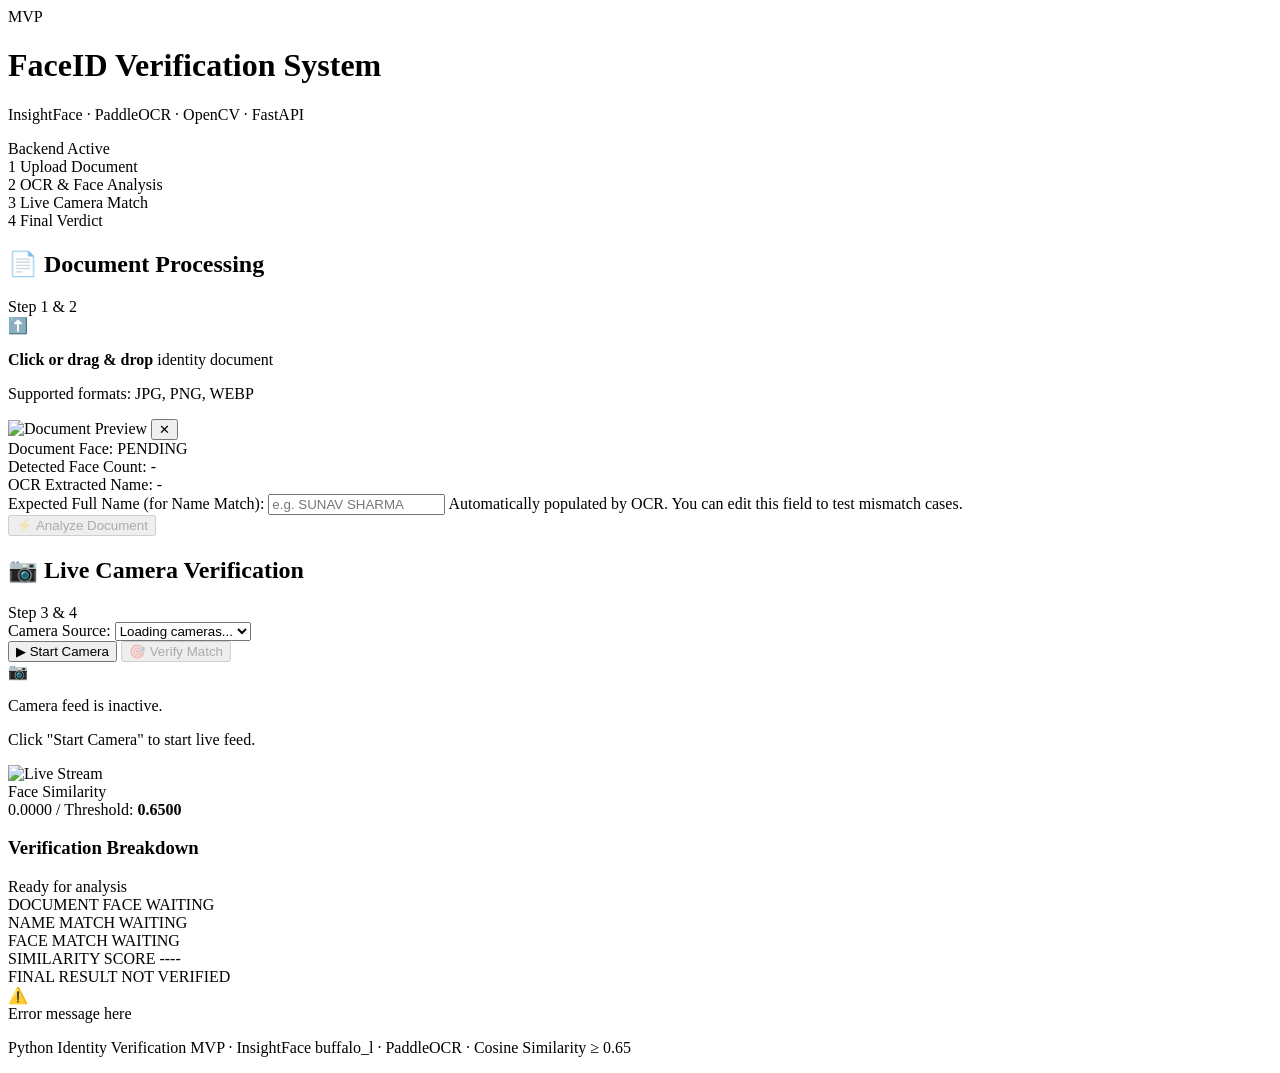
==== app/static/index.html @ c03f95b7 "Initial Commit" ====
<!DOCTYPE html>
<html lang="en">
<head>
    <meta charset="UTF-8">
    <meta name="viewport" content="width=device-width, initial-scale=1.0">
    <title>Identity Verification System | Python MVP</title>
    <link rel="preconnect" href="https://fonts.googleapis.com">
    <link rel="preconnect" href="https://fonts.gstatic.com" crossorigin>
    <link href="https://fonts.googleapis.com/css2?family=Plus+Jakarta+Sans:wght@400;500;600;700;800&family=JetBrains+Mono:wght@400;600;700&display=swap" rel="stylesheet">
    <link rel="stylesheet" href="/static/style.css">
</head>
<body>
    <header class="app-header">
        <div class="header-container">
            <div class="brand">
                <div class="brand-badge">MVP</div>
                <div class="brand-info">
                    <h1>FaceID Verification System</h1>
                    <p>InsightFace &middot; PaddleOCR &middot; OpenCV &middot; FastAPI</p>
                </div>
            </div>
            <div class="header-actions">
                <div class="system-status">
                    <span class="status-dot"></span>
                    <span id="system-status-text">Backend Active</span>
                </div>
            </div>
        </div>
    </header>

    <main class="main-container">
        <!-- TOP WORKFLOW BAR -->
        <div class="workflow-steps">
            <div class="step-badge active" id="step-1-badge">
                <span class="step-num">1</span>
                <span class="step-title">Upload Document</span>
            </div>
            <div class="step-divider"></div>
            <div class="step-badge" id="step-2-badge">
                <span class="step-num">2</span>
                <span class="step-title">OCR & Face Analysis</span>
            </div>
            <div class="step-divider"></div>
            <div class="step-badge" id="step-3-badge">
                <span class="step-num">3</span>
                <span class="step-title">Live Camera Match</span>
            </div>
            <div class="step-divider"></div>
            <div class="step-badge" id="step-4-badge">
                <span class="step-num">4</span>
                <span class="step-title">Final Verdict</span>
            </div>
        </div>

        <div class="grid-layout">
            <!-- LEFT PANEL: DOCUMENT UPLOAD & EXTRACTION -->
            <section class="card panel-left">
                <div class="card-header">
                    <h2><span class="icon">📄</span> Document Processing</h2>
                    <span class="sub-label">Step 1 & 2</span>
                </div>

                <div class="dropzone" id="dropzone">
                    <input type="file" id="document-input" accept="image/jpeg,image/png,image/webp" hidden>
                    <div class="dropzone-content" id="dropzone-placeholder">
                        <div class="upload-icon">⬆️</div>
                        <p class="dropzone-main-text"><strong>Click or drag & drop</strong> identity document</p>
                        <p class="dropzone-sub-text">Supported formats: JPG, PNG, WEBP</p>
                    </div>
                    <div class="document-preview-container hidden" id="preview-container">
                        <img id="document-preview-img" src="" alt="Document Preview">
                        <button type="button" class="btn-clear" id="btn-clear-doc" title="Remove image">✕</button>
                    </div>
                </div>

                <div class="analysis-status-box hidden" id="doc-analysis-box">
                    <div class="status-row">
                        <span class="status-label">Document Face:</span>
                        <span class="badge" id="badge-doc-face">PENDING</span>
                    </div>
                    <div class="status-row">
                        <span class="status-label">Detected Face Count:</span>
                        <span class="value-mono" id="doc-face-count">-</span>
                    </div>
                    <div class="status-row">
                        <span class="status-label">OCR Extracted Name:</span>
                        <span class="value-mono" id="doc-ocr-name">-</span>
                    </div>
                </div>

                <div class="input-group">
                    <label for="expected-name-input">Expected Full Name (for Name Match):</label>
                    <input type="text" id="expected-name-input" placeholder="e.g. SUNAV SHARMA" spellcheck="false">
                    <span class="input-hint">Automatically populated by OCR. You can edit this field to test mismatch cases.</span>
                </div>

                <button class="btn btn-primary" id="btn-analyze" disabled>
                    <span>⚡ Analyze Document</span>
                </button>
            </section>

            <!-- RIGHT PANEL: LIVE CAMERA & VERIFICATION -->
            <section class="card panel-right">
                <div class="card-header">
                    <h2><span class="icon">📷</span> Live Camera Verification</h2>
                    <span class="sub-label">Step 3 & 4</span>
                </div>

                <div class="camera-controls">
                    <div class="camera-select-wrapper">
                        <label for="camera-select">Camera Source:</label>
                        <select id="camera-select">
                            <option value="0">Loading cameras...</option>
                        </select>
                    </div>
                    <div class="camera-btn-group">
                        <button class="btn btn-secondary" id="btn-toggle-cam">
                            <span id="cam-toggle-icon">▶</span> <span id="cam-toggle-text">Start Camera</span>
                        </button>
                        <button class="btn btn-primary" id="btn-verify-now" disabled>
                            <span>🎯 Verify Match</span>
                        </button>
                    </div>
                </div>

                <div class="camera-view-container">
                    <div class="camera-placeholder" id="camera-placeholder">
                        <div class="camera-off-icon">📷</div>
                        <p>Camera feed is inactive.</p>
                        <p class="sub">Click "Start Camera" to start live feed.</p>
                    </div>
                    <img id="live-stream-img" class="camera-feed hidden" src="" alt="Live Stream">
                </div>

                <!-- LIVE METRICS BAR -->
                <div class="live-metrics-bar">
                    <div class="metric-item">
                        <span class="metric-title">Face Similarity</span>
                        <div class="metric-value-row">
                            <span class="metric-val" id="val-sim-score">0.0000</span>
                            <span class="metric-target">/ Threshold: <strong id="val-threshold">0.6500</strong></span>
                        </div>
                        <div class="progress-bar">
                            <div class="progress-fill" id="sim-progress-fill" style="width: 0%;"></div>
                        </div>
                    </div>
                </div>
            </section>
        </div>

        <!-- BOTTOM DECISION SUMMARY BAR -->
        <section class="card result-card" id="result-summary-card">
            <div class="result-header">
                <h3>Verification Breakdown</h3>
                <span class="result-timestamp" id="result-timestamp">Ready for analysis</span>
            </div>

            <div class="decision-grid">
                <div class="decision-box" id="box-doc-face">
                    <span class="decision-label">DOCUMENT FACE</span>
                    <span class="decision-status" id="res-doc-face">WAITING</span>
                </div>
                <div class="decision-box" id="box-name">
                    <span class="decision-label">NAME MATCH</span>
                    <span class="decision-status" id="res-name-match">WAITING</span>
                </div>
                <div class="decision-box" id="box-face">
                    <span class="decision-label">FACE MATCH</span>
                    <span class="decision-status" id="res-face-match">WAITING</span>
                </div>
                <div class="decision-box" id="box-sim">
                    <span class="decision-label">SIMILARITY SCORE</span>
                    <span class="decision-score" id="res-sim-score">----</span>
                </div>
                <div class="decision-box final-box" id="box-final">
                    <span class="decision-label">FINAL RESULT</span>
                    <span class="decision-status final-status" id="res-final-verdict">NOT VERIFIED</span>
                </div>
            </div>

            <div class="error-banner hidden" id="error-banner">
                <span class="error-icon">⚠️</span>
                <div class="error-text" id="error-banner-text">Error message here</div>
            </div>
        </section>
    </main>

    <footer class="app-footer">
        <p>Python Identity Verification MVP &middot; InsightFace buffalo_l &middot; PaddleOCR &middot; Cosine Similarity &ge; 0.65</p>
    </footer>

    <script src="/static/app.js"></script>
</body>
</html>
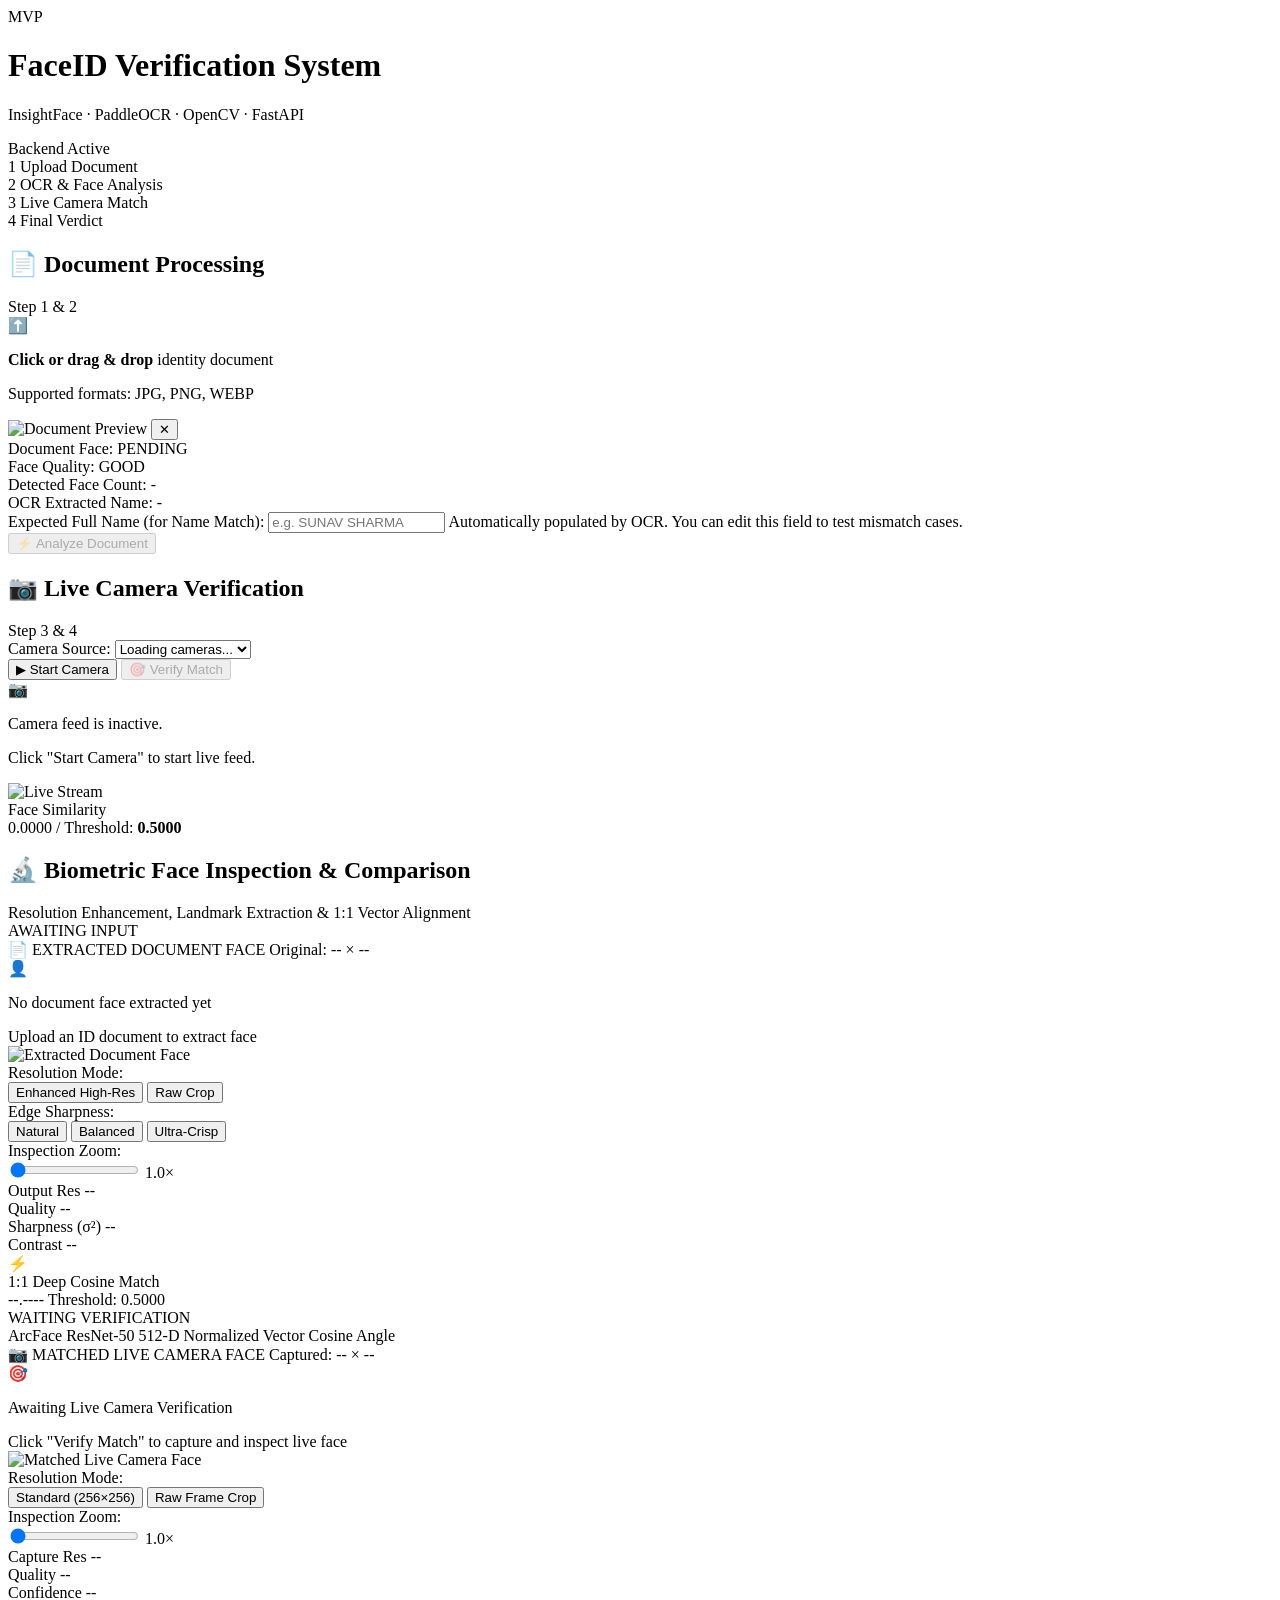
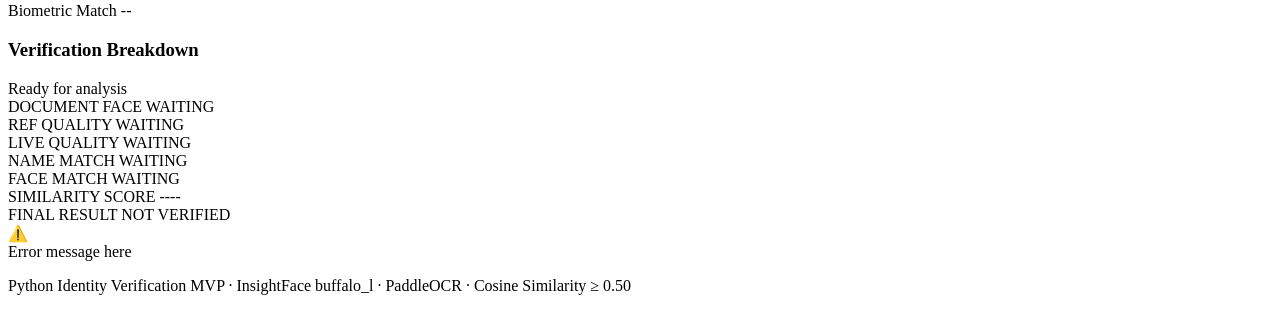
==== commit 31b946d9: "Added face extraction and comparision constraints" ====
--- a/app/static/index.html
+++ b/app/static/index.html
@@ -79,6 +79,10 @@
                         <span class="badge" id="badge-doc-face">PENDING</span>
                     </div>
                     <div class="status-row">
+                        <span class="status-label">Face Quality:</span>
+                        <span class="badge" id="badge-doc-quality">GOOD</span>
+                    </div>
+                    <div class="status-row">
                         <span class="status-label">Detected Face Count:</span>
                         <span class="value-mono" id="doc-face-count">-</span>
                     </div>
@@ -138,7 +142,7 @@
                         <span class="metric-title">Face Similarity</span>
                         <div class="metric-value-row">
                             <span class="metric-val" id="val-sim-score">0.0000</span>
-                            <span class="metric-target">/ Threshold: <strong id="val-threshold">0.6500</strong></span>
+                            <span class="metric-target">/ Threshold: <strong id="val-threshold">0.5000</strong></span>
                         </div>
                         <div class="progress-bar">
                             <div class="progress-fill" id="sim-progress-fill" style="width: 0%;"></div>
@@ -147,6 +151,174 @@
                 </div>
             </section>
         </div>
+
+        <!-- BIOMETRIC FACE COMPARISON & RESOLUTION INSPECTION SECTION -->
+        <section class="card biometric-comparison-card" id="biometric-comparison-card">
+            <div class="card-header">
+                <div class="header-left">
+                    <h2><span class="icon">🔬</span> Biometric Face Inspection & Comparison</h2>
+                    <span class="sub-label">Resolution Enhancement, Landmark Extraction & 1:1 Vector Alignment</span>
+                </div>
+                <div class="header-right">
+                    <span class="badge" id="badge-comparison-status">AWAITING INPUT</span>
+                </div>
+            </div>
+
+            <div class="biometric-grid">
+                <!-- EXTRACTED DOCUMENT FACE PANEL -->
+                <div class="face-inspect-box" id="doc-face-inspect-box">
+                    <div class="box-top-bar">
+                        <span class="face-source-tag doc-tag">📄 EXTRACTED DOCUMENT FACE</span>
+                        <span class="resolution-tag" id="doc-res-tag">Original: -- &times; --</span>
+                    </div>
+
+                    <div class="hud-viewport-wrapper">
+                        <div class="hud-corner top-left"></div>
+                        <div class="hud-corner top-right"></div>
+                        <div class="hud-corner bottom-left"></div>
+                        <div class="hud-corner bottom-right"></div>
+                        <div class="hud-scan-line" id="doc-hud-scanline"></div>
+
+                        <div class="hud-viewport" id="doc-hud-viewport">
+                            <div class="hud-empty-state" id="doc-face-empty">
+                                <div class="empty-icon">👤</div>
+                                <p>No document face extracted yet</p>
+                                <span class="sub">Upload an ID document to extract face</span>
+                            </div>
+                            <img id="doc-face-img" class="face-display-img hidden" src="" alt="Extracted Document Face">
+                        </div>
+                    </div>
+
+                    <!-- RESOLUTION ADJUSTMENT & ENHANCEMENT CONTROLS -->
+                    <div class="face-controls-panel">
+                        <div class="control-row">
+                            <span class="ctrl-label">Resolution Mode:</span>
+                            <div class="btn-toggle-group">
+                                <button type="button" class="btn-toggle active" id="btn-mode-enhanced" title="Lanczos-4 upscaled with edge-preserving noise filter">Enhanced High-Res</button>
+                                <button type="button" class="btn-toggle" id="btn-mode-raw" title="Raw unscaled crop from document scan">Raw Crop</button>
+                            </div>
+                        </div>
+
+                        <div class="control-row">
+                            <span class="ctrl-label">Edge Sharpness:</span>
+                            <div class="btn-toggle-group">
+                                <button type="button" class="btn-toggle-sm" data-sharpness="soft" id="btn-sharp-soft">Natural</button>
+                                <button type="button" class="btn-toggle-sm active" data-sharpness="balanced" id="btn-sharp-balanced">Balanced</button>
+                                <button type="button" class="btn-toggle-sm" data-sharpness="crisp" id="btn-sharp-crisp">Ultra-Crisp</button>
+                            </div>
+                        </div>
+
+                        <div class="control-row">
+                            <span class="ctrl-label">Inspection Zoom:</span>
+                            <div class="zoom-slider-wrapper">
+                                <input type="range" id="doc-zoom-slider" min="100" max="250" value="100" step="10">
+                                <span class="zoom-value" id="doc-zoom-val">1.0&times;</span>
+                            </div>
+                        </div>
+
+                        <div class="face-meta-grid" id="doc-face-meta">
+                            <div class="meta-item">
+                                <span class="meta-label">Output Res</span>
+                                <span class="meta-val" id="doc-meta-outres">--</span>
+                            </div>
+                            <div class="meta-item">
+                                <span class="meta-label">Quality</span>
+                                <span class="meta-val" id="doc-meta-quality">--</span>
+                            </div>
+                            <div class="meta-item">
+                                <span class="meta-label">Sharpness (σ²)</span>
+                                <span class="meta-val" id="doc-meta-sharpness">--</span>
+                            </div>
+                            <div class="meta-item">
+                                <span class="meta-label">Contrast</span>
+                                <span class="meta-val" id="doc-meta-contrast">--</span>
+                            </div>
+                        </div>
+                    </div>
+                </div>
+
+                <!-- CENTER BIOMETRIC COMPARISON BRIDGE -->
+                <div class="biometric-bridge" id="biometric-bridge">
+                    <div class="bridge-icon-wrapper">
+                        <div class="biometric-circle" id="bridge-circle">
+                            <span class="bridge-icon">⚡</span>
+                        </div>
+                        <div class="pulse-ring"></div>
+                    </div>
+                    <div class="bridge-details">
+                        <span class="bridge-title">1:1 Deep Cosine Match</span>
+                        <div class="bridge-score-box">
+                            <span class="bridge-score" id="bridge-sim-score">--.----</span>
+                            <span class="bridge-thresh" id="bridge-thresh-val">Threshold: 0.5000</span>
+                        </div>
+                        <div class="bridge-status-pill" id="bridge-status-pill">WAITING VERIFICATION</div>
+                        <span class="bridge-subtext">ArcFace ResNet-50 512-D Normalized Vector Cosine Angle</span>
+                    </div>
+                </div>
+
+                <!-- MATCHED LIVE CAMERA FACE PANEL -->
+                <div class="face-inspect-box" id="live-face-inspect-box">
+                    <div class="box-top-bar">
+                        <span class="face-source-tag live-tag">📷 MATCHED LIVE CAMERA FACE</span>
+                        <span class="resolution-tag" id="live-res-tag">Captured: -- &times; --</span>
+                    </div>
+
+                    <div class="hud-viewport-wrapper">
+                        <div class="hud-corner top-left"></div>
+                        <div class="hud-corner top-right"></div>
+                        <div class="hud-corner bottom-left"></div>
+                        <div class="hud-corner bottom-right"></div>
+                        <div class="hud-scan-line" id="live-hud-scanline"></div>
+
+                        <div class="hud-viewport" id="live-hud-viewport">
+                            <div class="hud-empty-state" id="live-face-empty">
+                                <div class="empty-icon">🎯</div>
+                                <p>Awaiting Live Camera Verification</p>
+                                <span class="sub">Click "Verify Match" to capture and inspect live face</span>
+                            </div>
+                            <img id="live-face-img" class="face-display-img hidden" src="" alt="Matched Live Camera Face">
+                        </div>
+                    </div>
+
+                    <div class="face-controls-panel">
+                        <div class="control-row">
+                            <span class="ctrl-label">Resolution Mode:</span>
+                            <div class="btn-toggle-group">
+                                <button type="button" class="btn-toggle active" id="btn-live-mode-enhanced">Standard (256×256)</button>
+                                <button type="button" class="btn-toggle" id="btn-live-mode-raw">Raw Frame Crop</button>
+                            </div>
+                        </div>
+
+                        <div class="control-row">
+                            <span class="ctrl-label">Inspection Zoom:</span>
+                            <div class="zoom-slider-wrapper">
+                                <input type="range" id="live-zoom-slider" min="100" max="250" value="100" step="10">
+                                <span class="zoom-value" id="live-zoom-val">1.0&times;</span>
+                            </div>
+                        </div>
+
+                        <div class="face-meta-grid" id="live-face-meta">
+                            <div class="meta-item">
+                                <span class="meta-label">Capture Res</span>
+                                <span class="meta-val" id="live-meta-outres">--</span>
+                            </div>
+                            <div class="meta-item">
+                                <span class="meta-label">Quality</span>
+                                <span class="meta-val" id="live-meta-quality">--</span>
+                            </div>
+                            <div class="meta-item">
+                                <span class="meta-label">Confidence</span>
+                                <span class="meta-val" id="live-meta-conf">--</span>
+                            </div>
+                            <div class="meta-item">
+                                <span class="meta-label">Biometric Match</span>
+                                <span class="meta-val" id="live-meta-match">--</span>
+                            </div>
+                        </div>
+                    </div>
+                </div>
+            </div>
+        </section>
 
         <!-- BOTTOM DECISION SUMMARY BAR -->
         <section class="card result-card" id="result-summary-card">
@@ -160,6 +332,14 @@
                     <span class="decision-label">DOCUMENT FACE</span>
                     <span class="decision-status" id="res-doc-face">WAITING</span>
                 </div>
+                <div class="decision-box" id="box-quality">
+                    <span class="decision-label">REF QUALITY</span>
+                    <span class="decision-status" id="res-doc-quality">WAITING</span>
+                </div>
+                <div class="decision-box" id="box-live-quality">
+                    <span class="decision-label">LIVE QUALITY</span>
+                    <span class="decision-status" id="res-live-quality">WAITING</span>
+                </div>
                 <div class="decision-box" id="box-name">
                     <span class="decision-label">NAME MATCH</span>
                     <span class="decision-status" id="res-name-match">WAITING</span>
@@ -186,7 +366,7 @@
     </main>
 
     <footer class="app-footer">
-        <p>Python Identity Verification MVP &middot; InsightFace buffalo_l &middot; PaddleOCR &middot; Cosine Similarity &ge; 0.65</p>
+        <p>Python Identity Verification MVP &middot; InsightFace buffalo_l &middot; PaddleOCR &middot; Cosine Similarity &ge; 0.50</p>
     </footer>
 
     <script src="/static/app.js"></script>
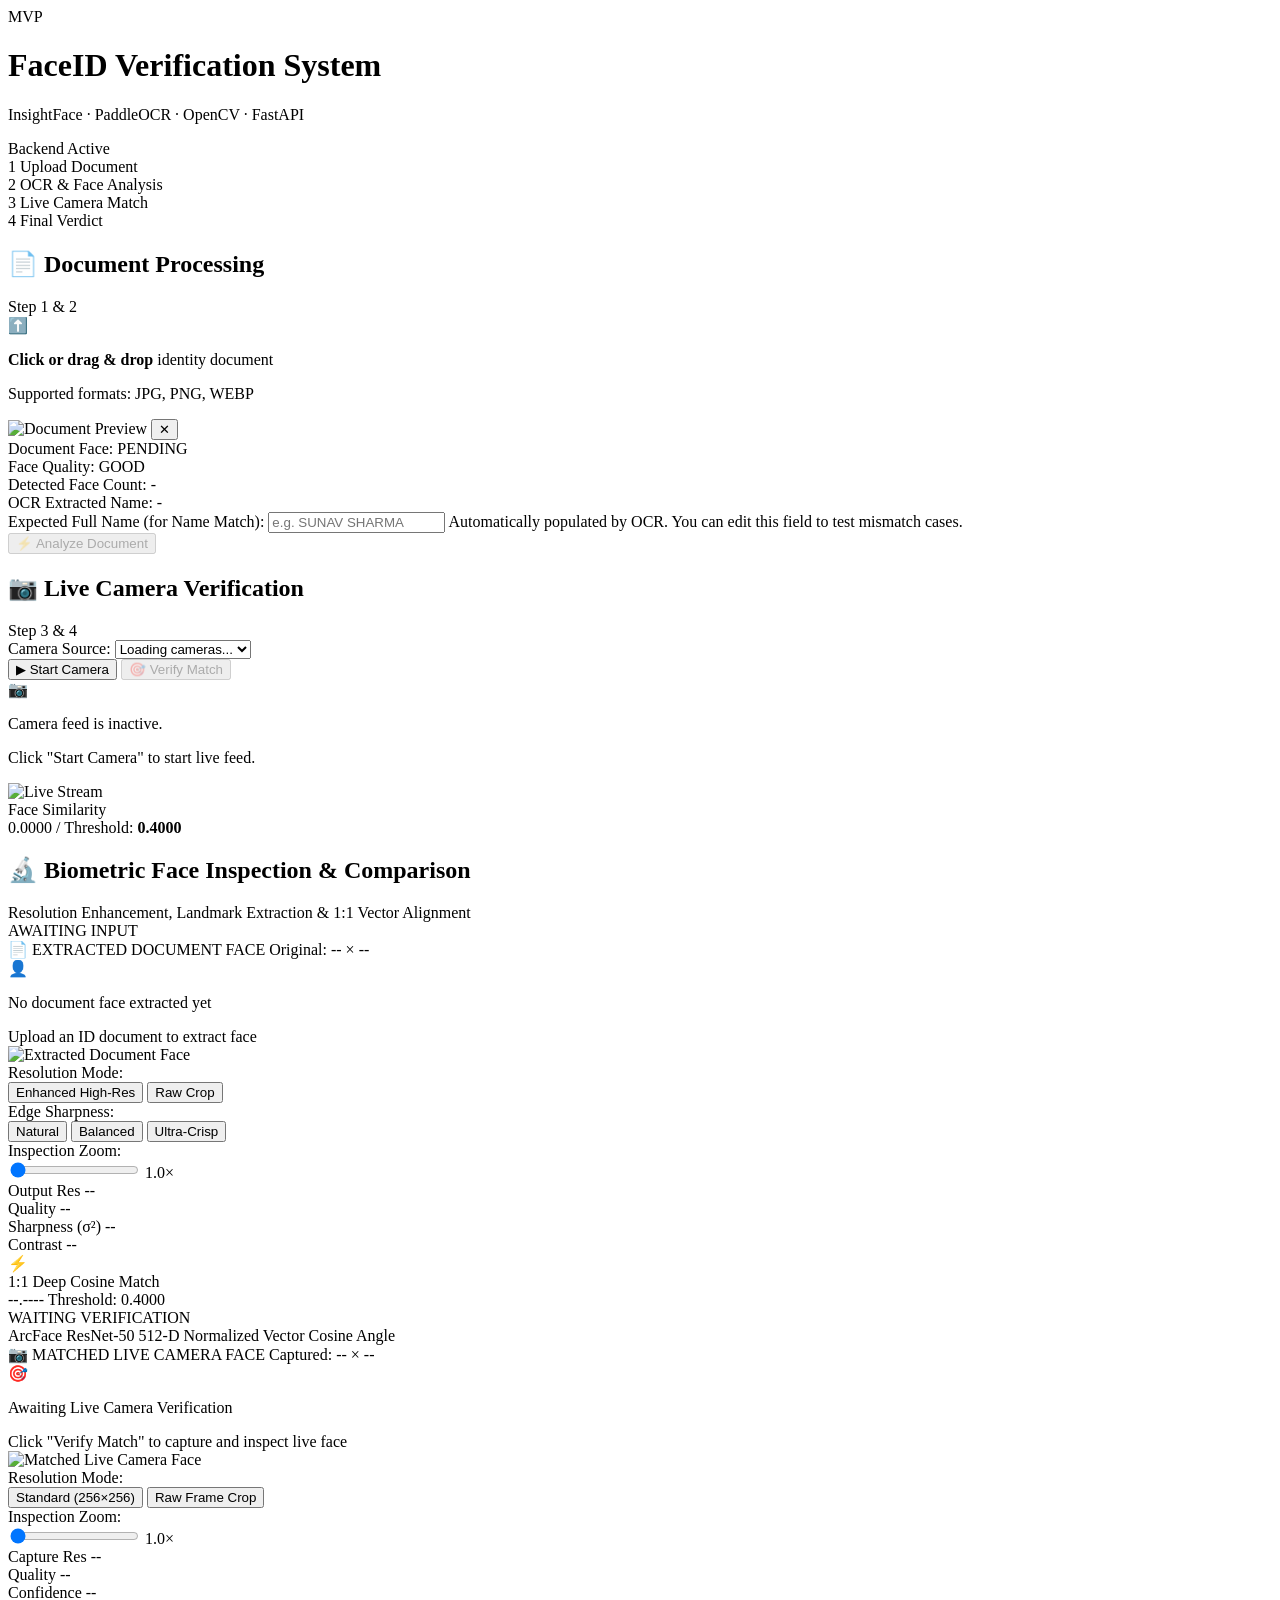
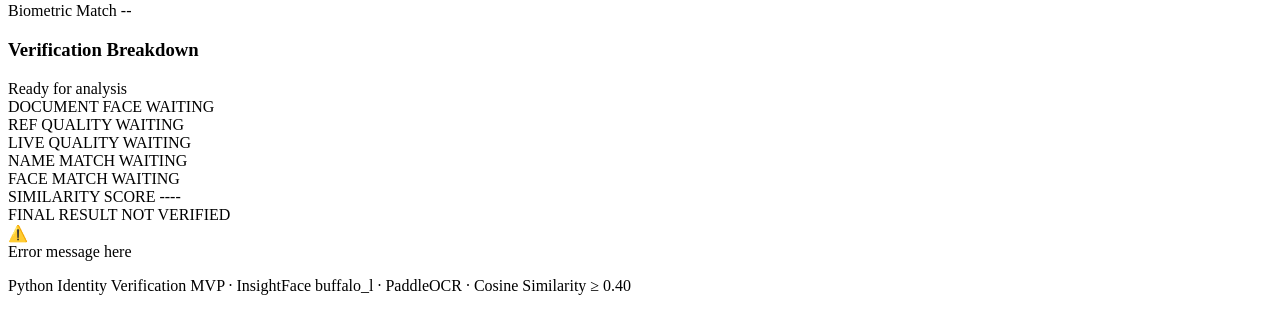
==== commit bc847e6d: "Optimizated Processing Cropped" ====
--- a/app/static/index.html
+++ b/app/static/index.html
@@ -142,7 +142,7 @@
                         <span class="metric-title">Face Similarity</span>
                         <div class="metric-value-row">
                             <span class="metric-val" id="val-sim-score">0.0000</span>
-                            <span class="metric-target">/ Threshold: <strong id="val-threshold">0.5000</strong></span>
+                            <span class="metric-target">/ Threshold: <strong id="val-threshold">0.4000</strong></span>
                         </div>
                         <div class="progress-bar">
                             <div class="progress-fill" id="sim-progress-fill" style="width: 0%;"></div>
@@ -249,7 +249,7 @@
                         <span class="bridge-title">1:1 Deep Cosine Match</span>
                         <div class="bridge-score-box">
                             <span class="bridge-score" id="bridge-sim-score">--.----</span>
-                            <span class="bridge-thresh" id="bridge-thresh-val">Threshold: 0.5000</span>
+                            <span class="bridge-thresh" id="bridge-thresh-val">Threshold: 0.4000</span>
                         </div>
                         <div class="bridge-status-pill" id="bridge-status-pill">WAITING VERIFICATION</div>
                         <span class="bridge-subtext">ArcFace ResNet-50 512-D Normalized Vector Cosine Angle</span>
@@ -366,7 +366,7 @@
     </main>
 
     <footer class="app-footer">
-        <p>Python Identity Verification MVP &middot; InsightFace buffalo_l &middot; PaddleOCR &middot; Cosine Similarity &ge; 0.50</p>
+        <p>Python Identity Verification MVP &middot; InsightFace buffalo_l &middot; PaddleOCR &middot; Cosine Similarity &ge; 0.40</p>
     </footer>
 
     <script src="/static/app.js"></script>
